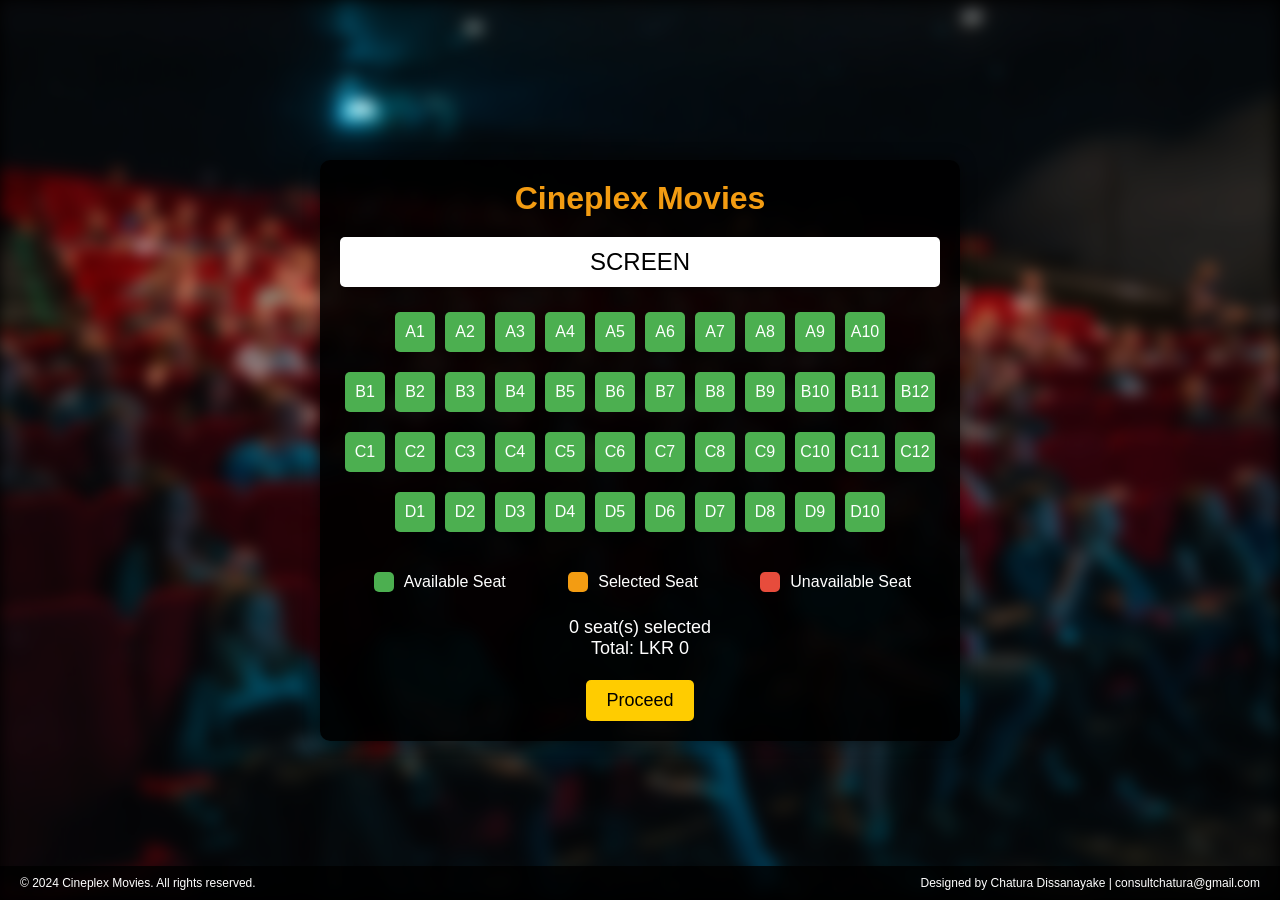
==== index.html @ 50177bf9 "Adiciona projeto base Cinema Seat Selector" ====
<!DOCTYPE html>
<html lang="en">
<head>
  <meta charset="UTF-8">
  <meta name="viewport" content="width=device-width, initial-scale=1.0">
  <title>Cinema Seat Selector</title>
  <link rel="stylesheet" href="style.css">
  <style>
    /* Global reset and box-sizing */
    * {
      margin: 0;
      padding: 0;
      box-sizing: border-box;
    }

    html, body {
      height: 100%;
      font-family: 'Roboto', sans-serif;
    }

    body {
      display: flex;
      justify-content: center;
      align-items: center;
      background-color: #000;
      position: relative;
    }

    /* Background Image */
    .background {
      position: fixed;
      top: 0;
      left: 0;
      width: 100%;
      height: 100%;
      background-image: url('Assets/krists-luhaers-AtPWnYNDJnM-unsplash.jpg');
      background-size: cover;
      background-position: center;
      filter: blur(8px); /* Blurred effect */
      z-index: -1; /* Ensures it stays behind the content */
    }

    /* Container styling */
    .container {
      max-width: 800px;
      margin: 50px auto;
      background-color: rgba(0, 0, 0, 0.9); /* Darker transparency for background visibility */
      padding: 20px;
      border-radius: 10px;
      text-align: center;
      color: #fff;
      box-shadow: 0 0 15px rgba(0, 0, 0, 0.5);
    }

    h1 {
      color: #f39c12;
      margin-bottom: 20px;
    }

    .screen {
      background-color: #fff;
      height: 50px;
      width: 100%;
      text-align: center;
      line-height: 50px;
      font-size: 24px;
      font-weight: 500; /* Changed to medium font weight */
      color: #000;
      margin: 20px 0;
      border-radius: 5px;
      box-shadow: 0 2px 5px rgba(0, 0, 0, 0.3);
    }

    .seat-grid {
      display: flex;
      flex-direction: column;
      align-items: center;
    }

    .row {
      display: flex;
      justify-content: center;
      margin-bottom: 10px;
    }

    .seat {
      background-color: #4CAF50;
      height: 40px;
      width: 40px;
      margin: 5px;
      text-align: center;
      line-height: 40px;
      cursor: pointer;
      border-radius: 5px;
    }

    .seat.selected {
      background-color: #f39c12;
    }

    .seat.unavailable {
      background-color: #e74c3c;
      cursor: not-allowed;
    }

    .seat:hover:not(.unavailable):not(.selected) {
      background-color: #666;
    }

    /* Legend */
    .legend {
      display: flex;
      justify-content: space-around;
      margin: 20px 0;
    }

    .legend-item {
      display: flex;
      align-items: center;
    }

    .legend-item div {
      height: 20px;
      width: 20px;
      margin-right: 10px;
    }

    .static-available {
      background-color: #4CAF50;
    }

    .static-selected {
      background-color: #f39c12;
    }

    .static-unavailable {
      background-color: #e74c3c;
    }

    .summary {
      margin-top: 20px;
      font-size: 18px;
    }

    .btn {
      padding: 10px 20px;
      background-color: #ffcc00;
      border: none;
      color: #000;
      font-size: 18px;
      border-radius: 5px;
      cursor: pointer;
      margin: 0 auto;
      display: block;
    }

    .btn:hover {
      background-color: #e6b800;
    }

    /* Footer styling */
    .footer {
      display: flex;
      justify-content: space-between;
      width: 100%;
      padding: 10px 20px;
      background-color: rgba(0, 0, 0, 0.8); /* Transparency for footer */
      color: #fff;
      position: fixed;
      bottom: 0;
    }

    .footer .legal, .footer .designed-by {
      font-size: 12px;
    }

    .footer .designed-by {
      text-align: right;
    }
  </style>
</head>
<body>

  <!-- Background Image -->
  <div class="background"></div>

  <!-- Main Content Container -->
  <div class="container">
    <h1>Cineplex Movies</h1>

    <!-- Screen Section -->
    <div class="screen">
      <span>SCREEN</span>
    </div>
    
    <!-- Seat Layout -->
    <div class="seat-grid">
      <!-- Front row (10 seats) -->
      <div class="row">
        <div class="seat" data-price="800">A1</div>
        <div class="seat" data-price="800">A2</div>
        <div class="seat" data-price="800">A3</div>
        <div class="seat" data-price="800">A4</div>
        <div class="seat" data-price="800">A5</div>
        <div class="seat" data-price="800">A6</div>
        <div class="seat" data-price="800">A7</div>
        <div class="seat" data-price="800">A8</div>
        <div class="seat" data-price="800">A9</div>
        <div class="seat" data-price="800">A10</div>
      </div>

      <!-- Middle section (12 seats per row) -->
      <div class="row">
        <div class="seat" data-price="1200">B1</div>
        <div class="seat" data-price="1200">B2</div>
        <div class="seat" data-price="1200">B3</div>
        <div class="seat" data-price="1200">B4</div>
        <div class="seat" data-price="1200">B5</div>
        <div class="seat" data-price="1200">B6</div>
        <div class="seat" data-price="1200">B7</div>
        <div class="seat" data-price="1200">B8</div>
        <div class="seat" data-price="1200">B9</div>
        <div class="seat" data-price="1200">B10</div>
        <div class="seat" data-price="1200">B11</div>
        <div class="seat" data-price="1200">B12</div>
      </div>

      <!-- Another row of 12 seats -->
      <div class="row">
        <div class="seat" data-price="1200">C1</div>
        <div class="seat" data-price="1200">C2</div>
        <div class="seat" data-price="1200">C3</div>
        <div class="seat" data-price="1200">C4</div>
        <div class="seat" data-price="1200">C5</div>
        <div class="seat" data-price="1200">C6</div>
        <div class="seat" data-price="1200">C7</div>
        <div class="seat" data-price="1200">C8</div>
        <div class="seat" data-price="1200">C9</div>
        <div class="seat" data-price="1200">C10</div>
        <div class="seat" data-price="1200">C11</div>
        <div class="seat" data-price="1200">C12</div>
      </div>

      <!-- Back rows (10 seats) -->
      <div class="row">
        <div class="seat" data-price="1500">D1</div>
        <div class="seat" data-price="1500">D2</div>
        <div class="seat" data-price="1500">D3</div>
        <div class="seat" data-price="1500">D4</div>
        <div class="seat" data-price="1500">D5</div>
        <div class="seat" data-price="1500">D6</div>
        <div class="seat" data-price="1500">D7</div>
        <div class="seat" data-price="1500">D8</div>
        <div class="seat" data-price="1500">D9</div>
        <div class="seat" data-price="1500">D10</div>
      </div>
    </div>

    <!-- Seat Legend -->
    <div class="legend">
      <div class="legend-item"><div class="seat static-available"></div><span>Available Seat</span></div>
      <div class="legend-item"><div class="seat static-selected"></div><span>Selected Seat</span></div>
      <div class="legend-item"><div class="seat static-unavailable"></div><span>Unavailable Seat</span></div>
    </div>

    <!-- Summary Section -->
    <div class="summary">
      <p><span id="count">0</span> seat(s) selected</p>
      <p>Total: LKR <span id="total">0</span></p>
      <br>
      <button class="btn">Proceed</button>
    </div>
  </div>

  <!-- Footer Section -->
  <div class="footer">
    <div class="legal">
      <p>&copy; 2024 Cineplex Movies. All rights reserved.</p>
    </div>
    <div class="designed-by">
      <p>Designed by Chatura Dissanayake | consultchatura@gmail.com</p>
    </div>
  </div>

  <script src="script.js"></script>
</body>
</html>
---- style.css ----
/* Global reset and box-sizing */
* {
  margin: 0;
  padding: 0;
  box-sizing: border-box;
}

html, body {
  height: 100%;
  font-family: 'Roboto', sans-serif;
}

body {
  display: flex;
  justify-content: center;
  align-items: center;
  background-color: #000;
  position: relative;
}

/* Background Image */
.background {
  position: fixed;
  top: 0;
  left: 0;
  width: 100%;
  height: 100%;
  background-image: url('Assets/krists-luhaers-AtPWnYNDJnM-unsplash.jpg');
  background-size: cover;
  background-position: center;
  filter: blur(8px); /* Blurred effect */
  z-index: -1; /* Ensures it stays behind the content */
}

/* Container styling */
.container {
  max-width: 800px;
  margin: 50px auto;
  background-color: rgba(0, 0, 0, 0.9); /* Darker transparency for background visibility */
  padding: 20px;
  border-radius: 10px;
  text-align: center;
  color: #fff;
  box-shadow: 0 0 15px rgba(0, 0, 0, 0.5);
}

h1 {
  color: #f39c12;
  margin-bottom: 20px;
}

.screen {
  background-color: #fff;
  height: 50px;
  width: 100%;
  text-align: center;
  line-height: 50px;
  font-size: 24px;
  font-weight: 500; /* Changed to medium font weight */
  color: #000;
  margin: 20px 0;
  border-radius: 5px;
  box-shadow: 0 2px 5px rgba(0, 0, 0, 0.3);
}

.seat-grid {
  display: flex;
  flex-direction: column;
  align-items: center;
}

.row {
  display: flex;
  justify-content: center;
  margin-bottom: 10px;
}

.seat {
  background-color: #4CAF50;
  height: 40px;
  width: 40px;
  margin: 5px;
  text-align: center;
  line-height: 40px;
  cursor: pointer;
  border-radius: 5px;
}

.seat.selected {
  background-color: #f39c12;
}

.seat.unavailable {
  background-color: #e74c3c;
  cursor: not-allowed;
}

.seat:hover:not(.unavailable):not(.selected) {
  background-color: #666;
}

/* Legend */
.legend {
  display: flex;
  justify-content: space-around;
  margin: 20px 0;
}

.legend-item {
  display: flex;
  align-items: center;
}

.legend-item div {
  height: 20px;
  width: 20px;
  margin-right: 10px;
}

.static-available {
  background-color: #4CAF50;
}

.static-selected {
  background-color: #f39c12;
}

.static-unavailable {
  background-color: #e74c3c;
}

.summary {
  margin-top: 20px;
  font-size: 18px;
}

.btn {
  padding: 10px 20px;
  background-color: #ffcc00;
  border: none;
  color: #000;
  font-size: 18px;
  border-radius: 5px;
  cursor: pointer;
  margin: 0 auto;
  display: block;
}

.btn:hover {
  background-color: #e6b800;
}

/* Footer styling */
.footer {
  display: flex;
  justify-content: space-between;
  width: 100%;
  padding: 10px 20px;
  background-color: rgba(0, 0, 0, 0.8); /* Transparency for footer */
  color: #fff;
  position: fixed;
  bottom: 0;
}

.footer .legal, .footer .designed-by {
  font-size: 12px;
}

.footer .designed-by {
  text-align: right;
}
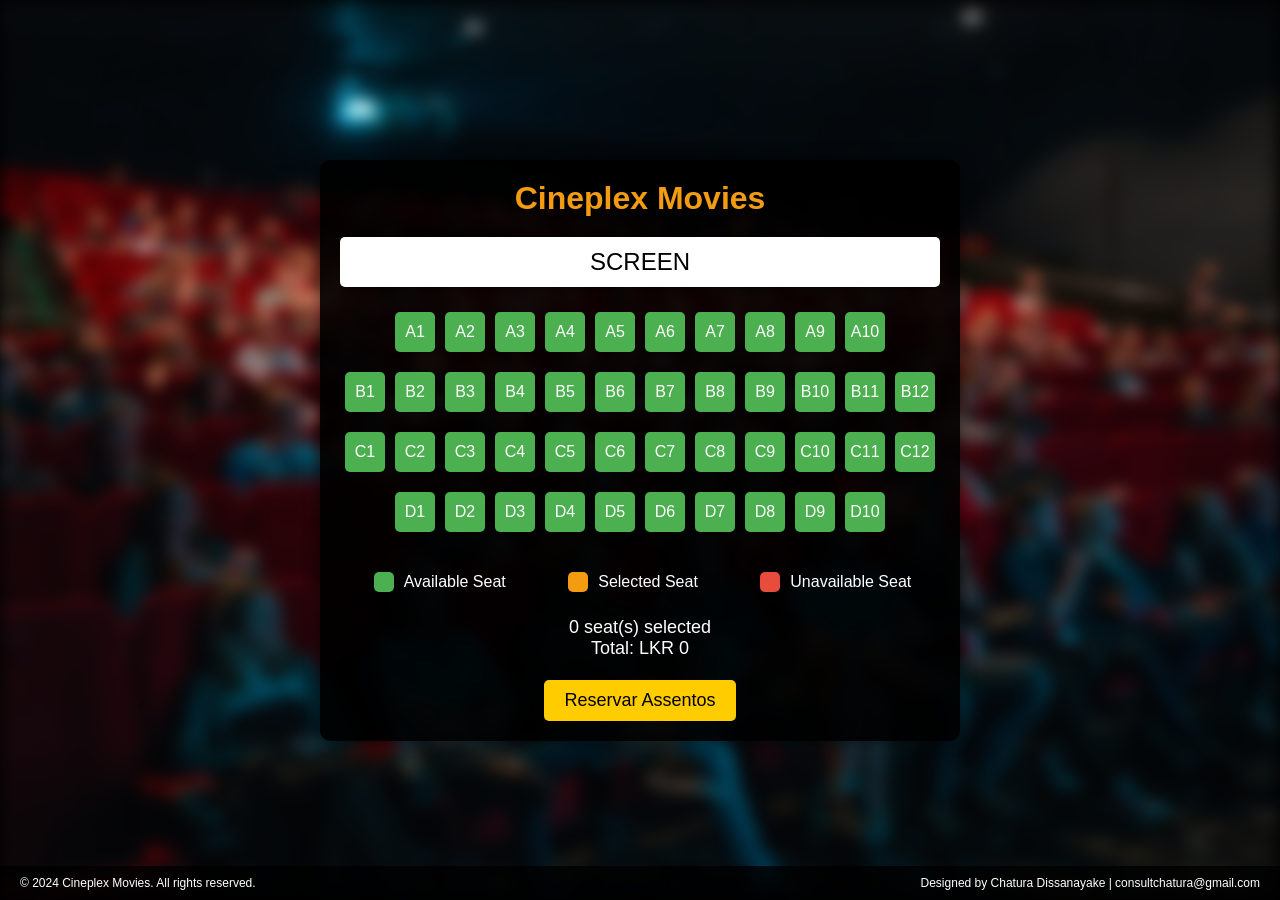
==== commit 889f6aad: "Adiciona botão para reserva de assentos" ====
--- a/index.html
+++ b/index.html
@@ -268,7 +268,8 @@
       <p><span id="count">0</span> seat(s) selected</p>
       <p>Total: LKR <span id="total">0</span></p>
       <br>
-      <button class="btn">Proceed</button>
+      <!-- Botão responsável por enviar a reserva para a API -->
+      <button class="btn" id="reservar">Reservar Assentos</button>
     </div>
   </div>
 
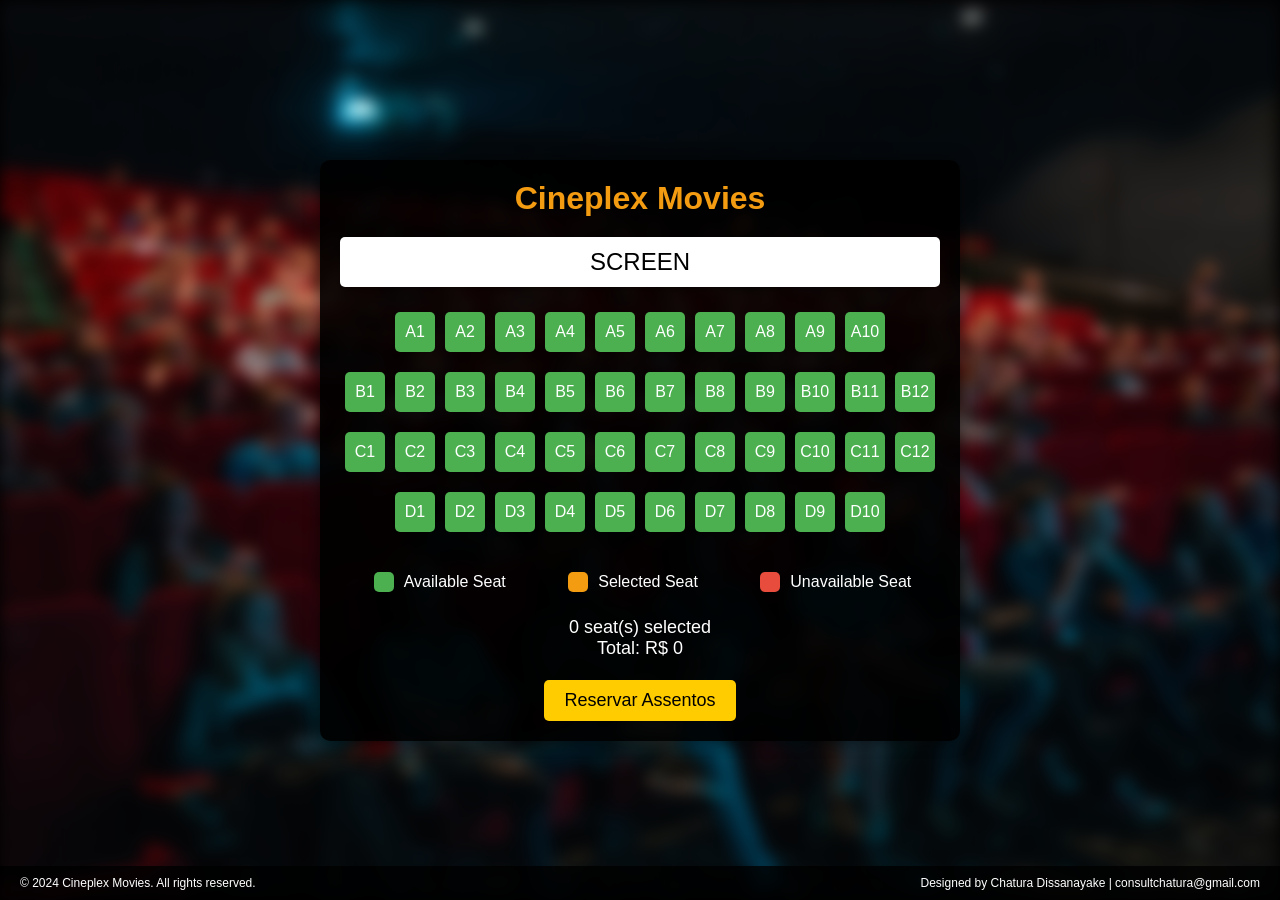
==== commit 2f43798c: "Alterações no readme e index" ====
--- a/index.html
+++ b/index.html
@@ -266,7 +266,7 @@
     <!-- Summary Section -->
     <div class="summary">
       <p><span id="count">0</span> seat(s) selected</p>
-      <p>Total: LKR <span id="total">0</span></p>
+      <p>Total: R$ <span id="total">0</span></p>
       <br>
       <!-- Botão responsável por enviar a reserva para a API -->
       <button class="btn" id="reservar">Reservar Assentos</button>
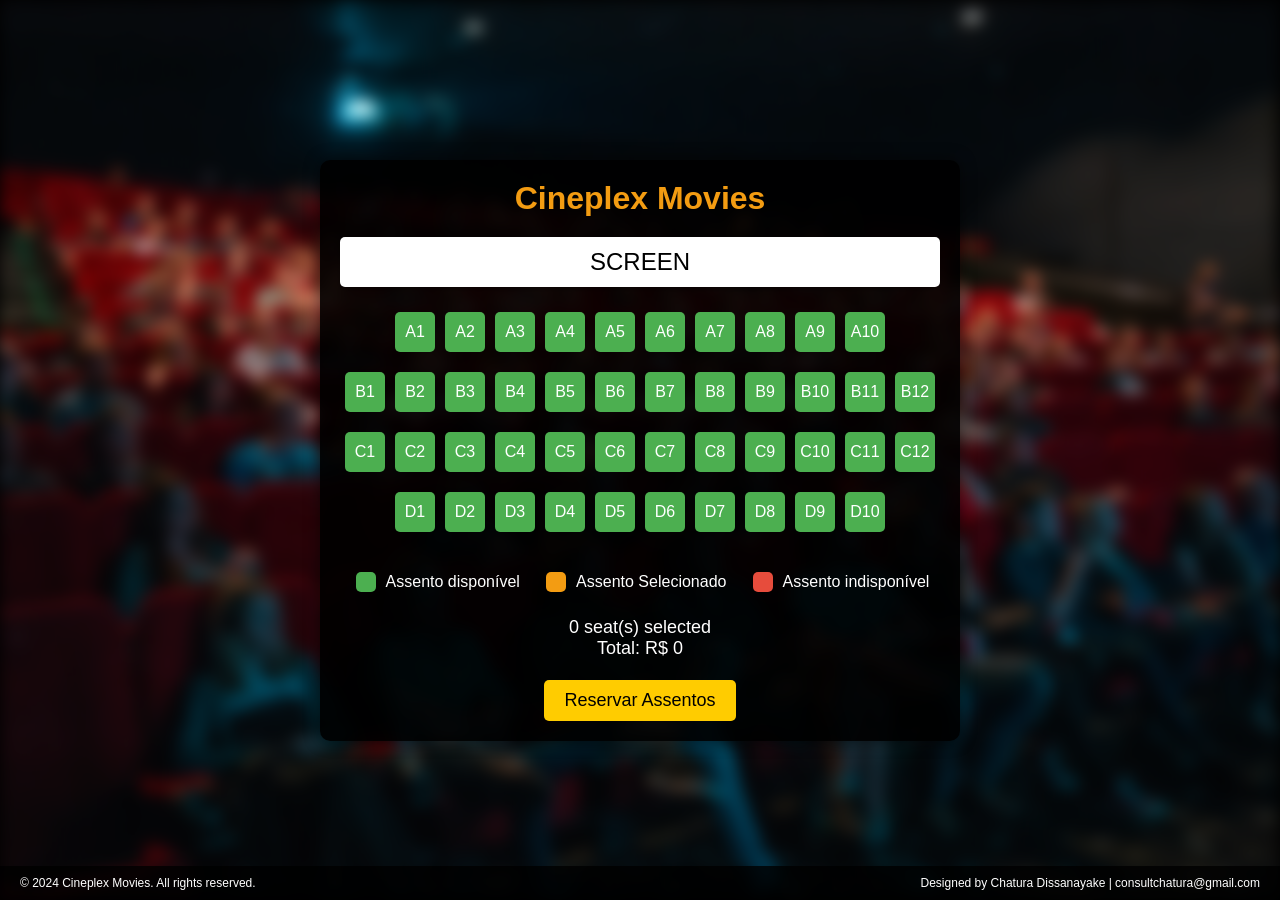
==== commit ac7f294b: "Update index.html" ====
--- a/index.html
+++ b/index.html
@@ -258,9 +258,12 @@
 
     <!-- Seat Legend -->
     <div class="legend">
-      <div class="legend-item"><div class="seat static-available"></div><span>Available Seat</span></div>
-      <div class="legend-item"><div class="seat static-selected"></div><span>Selected Seat</span></div>
-      <div class="legend-item"><div class="seat static-unavailable"></div><span>Unavailable Seat</span></div>
+      <div class="legend-item"><div class="seat static-available"></div><span>Assento disponível
+</span></div>
+      <div class="legend-item"><div class="seat static-selected"></div><span>Assento Selecionado
+</span></div>
+      <div class="legend-item"><div class="seat static-unavailable"></div><span>Assento indisponível
+</span></div>
     </div>
 
     <!-- Summary Section -->
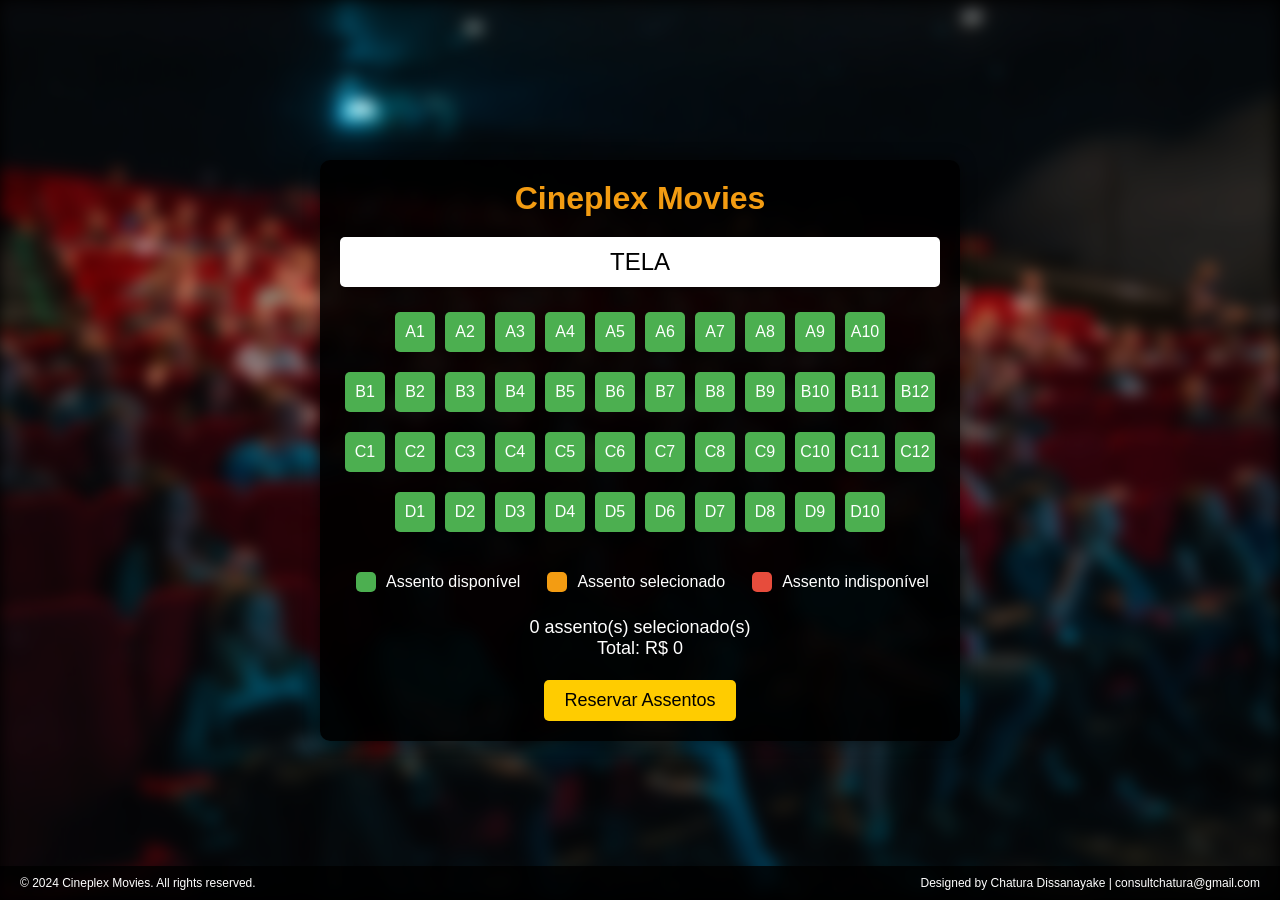
==== commit 3c8ab5fb: "Update index.html" ====
--- a/index.html
+++ b/index.html
@@ -190,7 +190,7 @@
 
     <!-- Screen Section -->
     <div class="screen">
-      <span>SCREEN</span>
+      <span>TELA</span>
     </div>
     
     <!-- Seat Layout -->
@@ -260,7 +260,7 @@
     <div class="legend">
       <div class="legend-item"><div class="seat static-available"></div><span>Assento disponível
 </span></div>
-      <div class="legend-item"><div class="seat static-selected"></div><span>Assento Selecionado
+      <div class="legend-item"><div class="seat static-selected"></div><span>Assento selecionado
 </span></div>
       <div class="legend-item"><div class="seat static-unavailable"></div><span>Assento indisponível
 </span></div>
@@ -268,7 +268,7 @@
 
     <!-- Summary Section -->
     <div class="summary">
-      <p><span id="count">0</span> seat(s) selected</p>
+      <p><span id="count">0</span> assento(s) selecionado(s)</p>
       <p>Total: R$ <span id="total">0</span></p>
       <br>
       <!-- Botão responsável por enviar a reserva para a API -->
